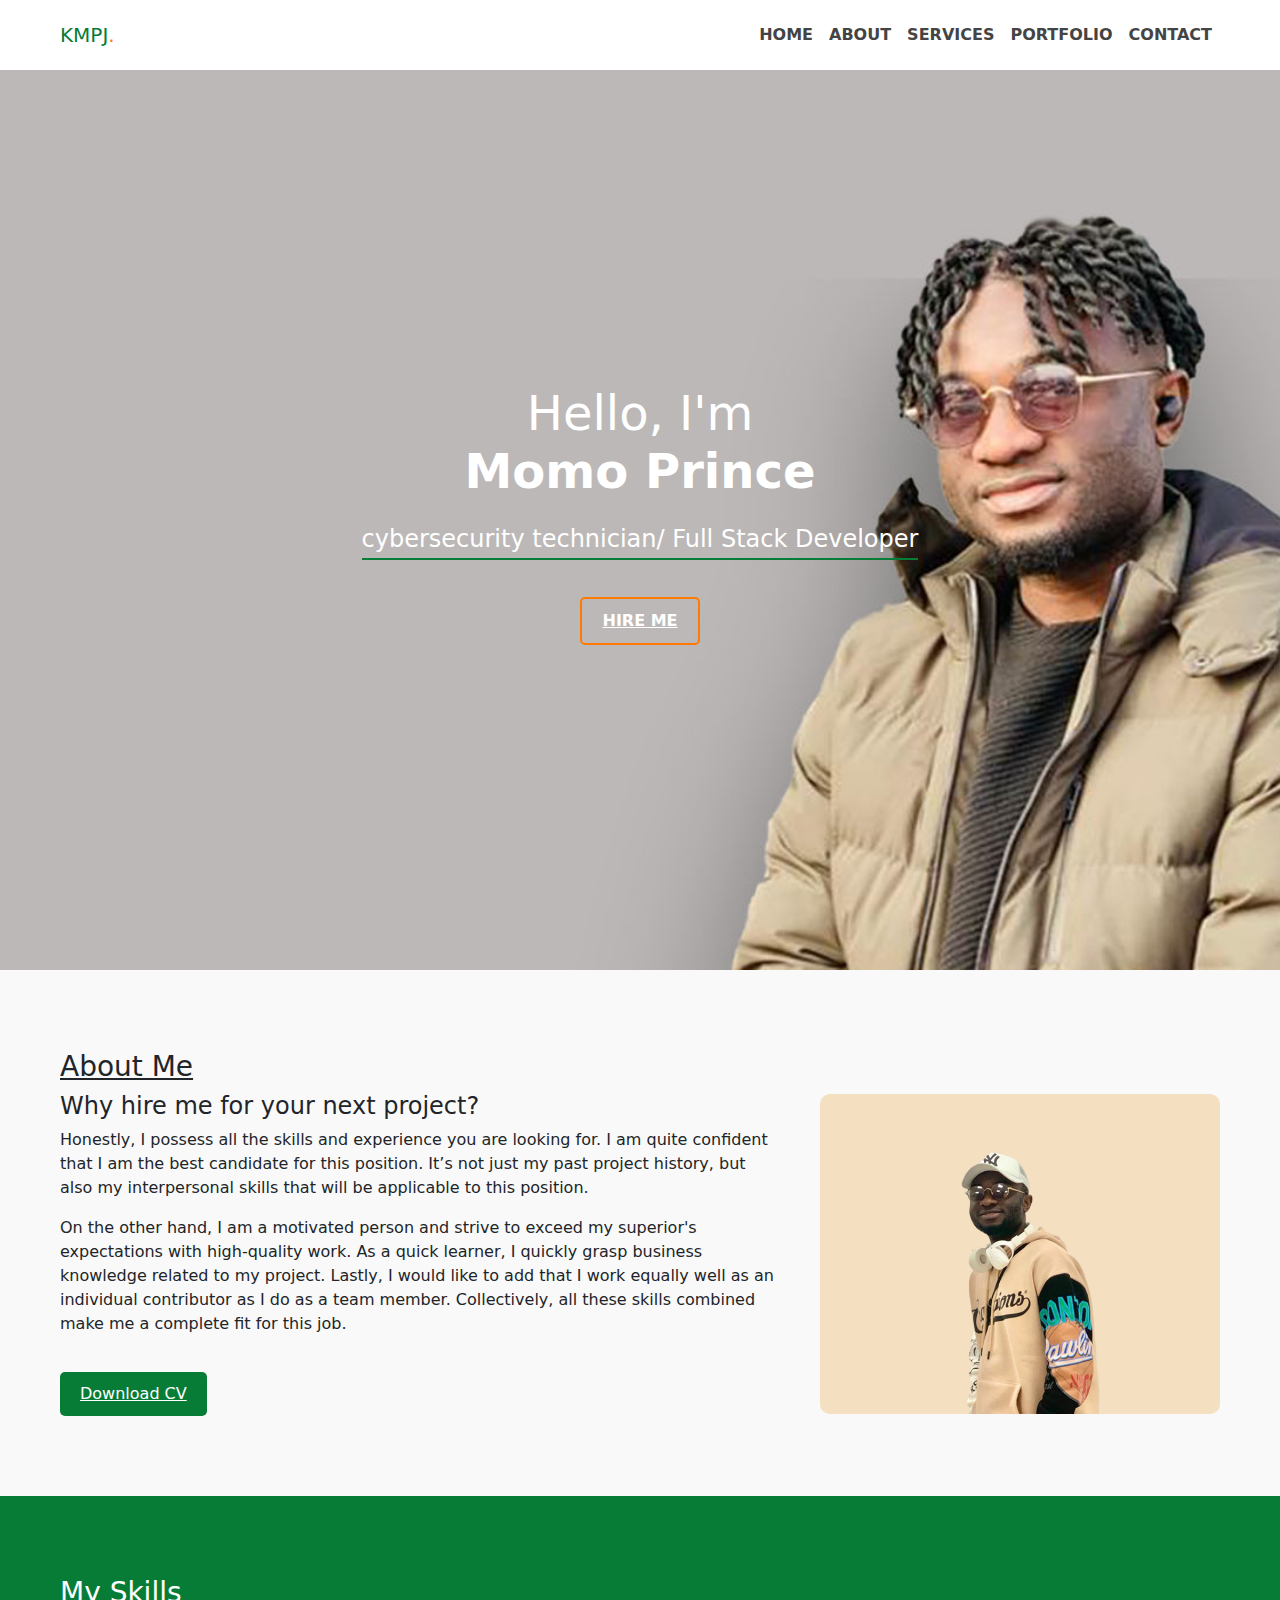
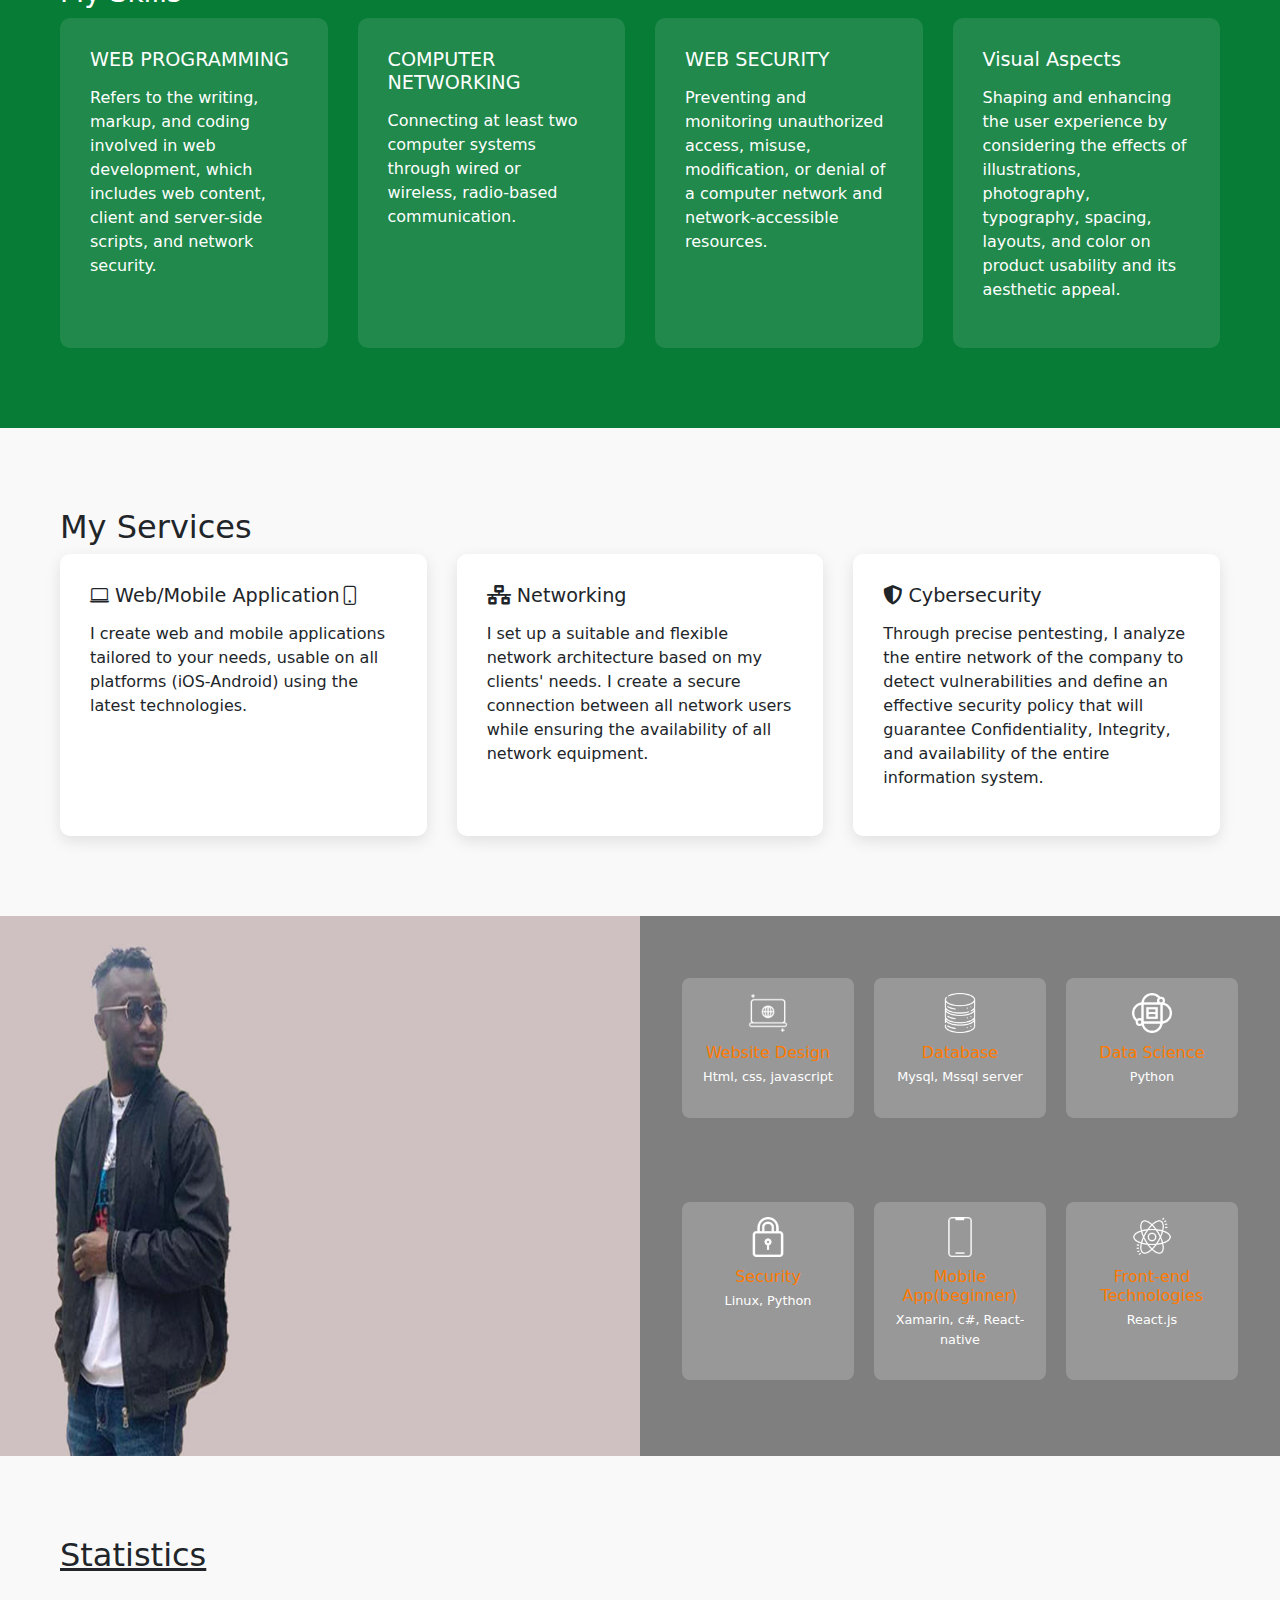
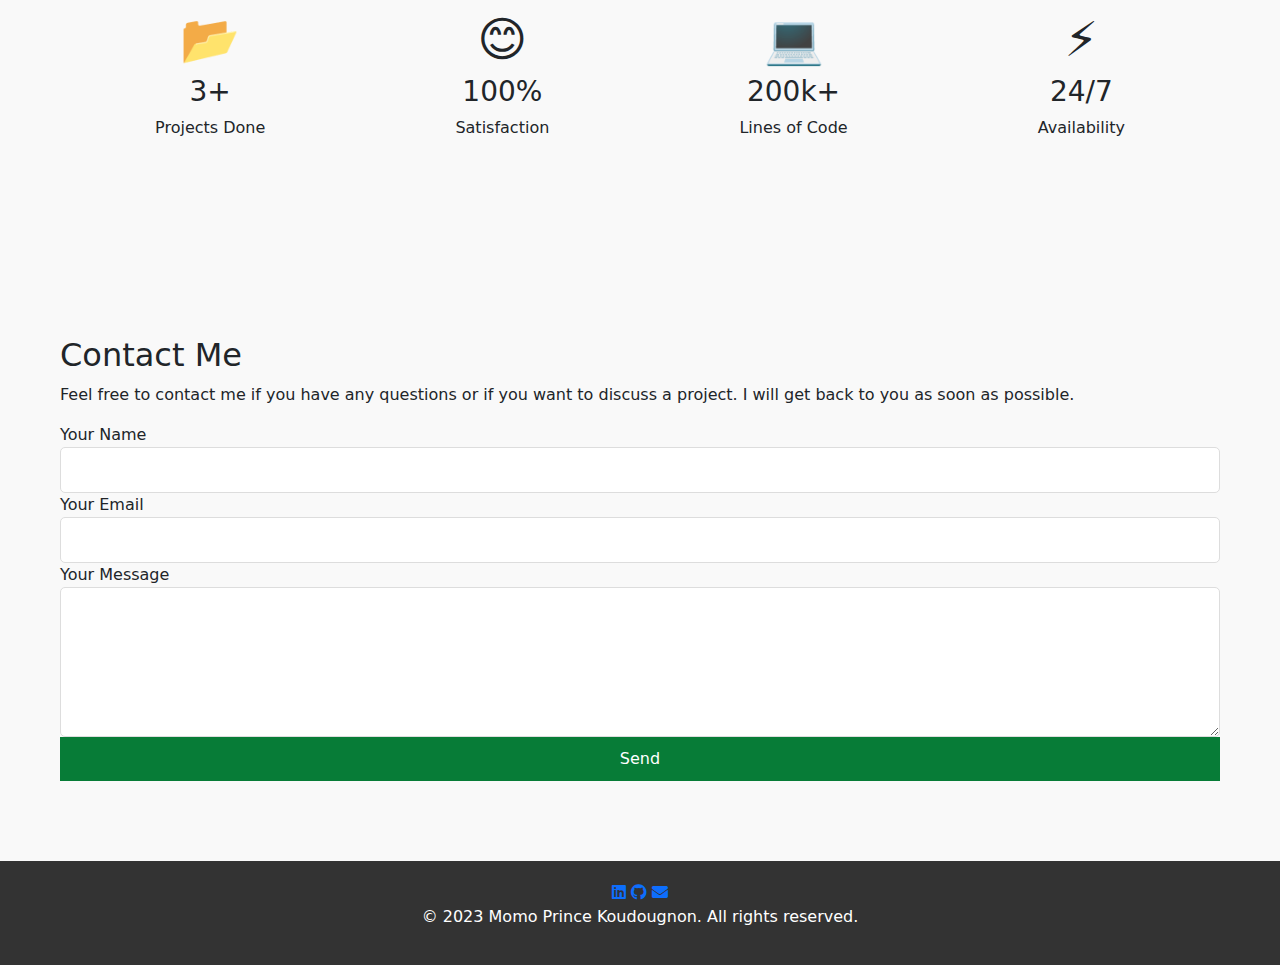
==== index.html @ 453a989a "Mise à jour des fichiers" ====
<!DOCTYPE html>
<html lang="en">
<head>
    <meta charset="UTF-8">
    <meta name="viewport" content="width=device-width, initial-scale=1.0">
    <link rel="stylesheet" href="styles.css">
    <link href="https://fonts.googleapis.com/css2?family=Roboto:wght@400;700&display=swap" rel="stylesheet">
    <link href="https://cdn.jsdelivr.net/npm/bootstrap@5.3.3/dist/css/bootstrap.min.css" rel="stylesheet" integrity="sha384-QWTKZyjpPEjISv5WaRU9OFeRpok6YctnYmDr5pNlyT2bRjXh0JMhjY6hW+ALEwIH" crossorigin="anonymous">
    <!-- Suppression des doublons de scripts -->
    <script src="https://code.jquery.com/jquery-3.6.0.min.js"></script>
    <script src="https://cdn.jsdelivr.net/npm/bootstrap@5.3.3/dist/js/bootstrap.bundle.min.js" integrity="sha384-YvpcrYf0tY3lHB60NNkmXc5s9fDVZLESaAA55NDzOxhy9GkcIdslK1eN7N6jIeHz" crossorigin="anonymous"></script>
    <!-- Bootstrap Icons -->
    <link href="https://cdn.jsdelivr.net/npm/bootstrap-icons/font/bootstrap-icons.css" rel="stylesheet">

    <!-- Font Awesome -->
    <link href="https://cdnjs.cloudflare.com/ajax/libs/font-awesome/5.15.4/css/all.min.css" rel="stylesheet">

    <title>Momo Prince Koudougnon</title>
</head>
<body>
    
    <header>
    <div class="wrapper container-fluid">
        <nav class="navbar navbar-expand-lg navbar-light ">
            <h1 class="navbar-brand mb-0">KMPJ<span class="orange">.</span></h1>
            <button class="navbar-toggler ms-auto" type="button" data-bs-toggle="collapse" data-bs-target="#navbarNav" aria-controls="navbarNav" aria-expanded="false" aria-label="Toggle navigation">
                <span class="navbar-toggler-icon"></span>
            </button>
            <div class="collapse navbar-collapse justify-content-end" id="navbarNav">
                <ul class="navbar-nav">
                    <li class="nav-item"><a class="nav-link" href="#main-image">HOME</a></li>
                    <li class="nav-item"><a class="nav-link" href="#steps">ABOUT</a></li>
                    <li class="nav-item"><a class="nav-link" href="#icones">SERVICES</a></li>
                    <li class="nav-item"><a class="nav-link" href="page2/index.html" target="_blank">PORTFOLIO</a></li>
                    <li class="nav-item"><a class="nav-link" href="#contact">CONTACT</a></li>
                </ul>
            </div>
        </nav>
    </div>
</header>

    <section id="main-image">
        <div class="wrapper">
            <h2>Hello, I'm<br> <strong>Momo Prince</strong></h2>
            <span contenteditable="true">cybersecurity technician/ Full Stack Developer</span>
            <div class="cta-buttons">
                <!-- <a href="#" class="bouton-1">MY WORK</a>*!-->
                <a href="#contact" class="bouton-2">HIRE ME</a>
            </div>
        </div>
    </section>

    <section id="steps">
        <div class="wrapper">
            <h3><u>About Me</u></h3>
            <div class="about-content">
                <div class="about-text">
                    <h4>Why hire me for your next project?</h4>
                    <p>Honestly, I possess all the skills and experience you are looking for. I am quite confident that I am the best candidate for this position. It’s not just my past project history, but also my interpersonal skills that will be applicable to this position.</p>
                    <p>On the other hand, I am a motivated person and strive to exceed my superior's expectations with high-quality work. As a quick learner, I quickly grasp business knowledge related to my project. Lastly, I would like to add that I work equally well as an individual contributor as I do as a team member. Collectively, all these skills combined make me a complete fit for this job.</p>
                    <a href="CV.pdf" class="cv-button">Download CV</a>
                </div>
                <img src="sites-perso/p32.jpg" alt="Profile picture">
            </div>
        </div>
    </section>

    <section id="services">
        <div class="wrapper">
            <h3>My Skills</h3>
            <div class="services-grid">
                <div class="service-item">
                    <h5>WEB PROGRAMMING</h5>
                    <p>Refers to the writing, markup, and coding involved in web development, which includes web content, client and server-side scripts, and network security.</p>
                </div>
                <div class="service-item">
                    <h5>COMPUTER NETWORKING</h5>
                    <p>Connecting at least two computer systems through wired or wireless, radio-based communication.</p>
                </div>
                <div class="service-item">
                    <h5>WEB SECURITY</h5>
                    <p>Preventing and monitoring unauthorized access, misuse, modification, or denial of a computer network and network-accessible resources.</p>
                </div>
                <div class="service-item">
                    <h5>Visual Aspects</h5>
                    <p>Shaping and enhancing the user experience by considering the effects of illustrations, photography, typography, spacing, layouts, and color on product usability and its aesthetic appeal.</p>
                </div>
            </div>
        </div>
    </section>

    <section id="icones">
        <div class="wrapper">
            <h2>My Services</h2>
            <div class="services-grid">
                <div class="service-item" id="icone1">
                    
                    <h5><i class="bi bi-laptop"></i> Web/Mobile Application<i class="bi bi-phone"></i></h5>
                    <p>I create web and mobile applications tailored to your needs, usable on all platforms (iOS-Android) using the latest technologies.</p>
                </div>
                <div class="service-item" id="icone2">
                    <h5><i class="fas fa-network-wired"></i> Networking</h5>
                    <p>I set up a suitable and flexible network architecture based on my clients' needs. I create a secure connection between all network users while ensuring the availability of all network equipment.</p>
                </div>
                <div class="service-item" id="icone3">
                    <h5><i class="fas fa-shield-alt"></i> Cybersecurity</h5>
                    <p>Through precise pentesting, I analyze the entire network of the company to detect vulnerabilities and define an effective security policy that will guarantee Confidentiality, Integrity, and availability of the entire information system.</p>
                </div>
            </div>
        </div>
    </section>

    <section id="part4">
    <div class="wrapper">
        <div class="skills-content">
            <div class="skills-grid">
                <div class="skill-item">
                    <img src="icones/website.png" alt="Website Design">
                    <h3>Website Design</h3>
                    <p>Html, css, javascript</p>
                </div>
                <div class="skill-item">
                    <img src="icones/base-de-donnees.png" alt="Database">
                    <h3>Database</h3>
                    <p>Mysql, Mssql server</p>
                </div>
                <div class="skill-item">
                    <img src="icones/science-des-donnees.png" alt="Data Science">
                    <h3>Data Science</h3>
                    <p>Python</p>
                </div>
                <div class="skill-item">
                    <img src="icones/cadenas.png" alt="Advanced Web App">
                    <h3>Security</h3>
                    <p>Linux, Python</p>
                </div>
                <div class="skill-item">
                    <img src="icones/icone-mobile.png" alt="Mobile App">
                    <h3>Mobile App(beginner)</h3>
                    <p>Xamarin, c#, React-native</p>
                </div>
                <div class="skill-item">
                    <img src="icones/icons8-r%C3%A9agir-64.png" alt="Front-end Technologies">
                    <h3>Front-end Technologies</h3>
                    <p>React.js</p>
                </div>
            </div>
        </div>
    </div>
</section>

    <section class="statistics-section">
        <div class="wrapper">
            <h2><u>Statistics</u></h2>
            <div class="statistics-container">
                <div class="stat">
                    <span class="emoji">📂</span>
                    <h3>3+</h3>
                    <p>Projects Done</p>
                </div>
                <div class="stat">
                    <span class="emoji">😊</span>
                    <h3>100%</h3>
                    <p>Satisfaction</p>
                </div>
                <div class="stat">
                    <span class="emoji">💻</span>
                    <h3>200k+</h3>
                    <p>Lines of Code</p>
                </div>
                <div class="stat">
                    <span class="emoji">⚡</span>
                    <h3>24/7</h3>
                    <p>Availability</p>
                </div>
            </div>
        </div>
    </section>

    <section id="contact">
        <div class="wrapper">
            <h2>Contact Me</h2>
            <p>Feel free to contact me if you have any questions or if you want to discuss a project. I will get back to you as soon as possible.</p>
            <div class="contact-form">
                <form action="mailto:momokou19@gmail.com" method="POST" enctype="text/plain">
                    <label for="name">Your Name</label>
                    <input type="text" id="name" name="name" required>
                    
                    <label for="email">Your Email</label>
                    <input type="email" id="email" name="email" required>

                    <label for="message">Your Message</label>
                    <textarea id="message" name="message" rows="5" required></textarea>

                    <button type="submit" class="submit-btn">Send</button>
                </form>
            </div>
        </div>
    </section>

    <footer>
        <div class="wrapper">
            <div class="socials">
                <a href="#" target="_blank"><i class="fab fa-linkedin"></i></a>
                <a href="#" target="_blank"><i class="fab fa-github"></i></a>
                <a href="#" target="_blank"><i class="fas fa-envelope"></i></a>
            </div>
            <p>&copy; 2023 Momo Prince Koudougnon. All rights reserved.</p>
        </div>
    </footer>
</body>
</html>
---- styles.css ----
/* LES SELECTEURS GENERAUX */
/* Reset et styles de base */
* {
    margin: 0;
    padding: 0;
    box-sizing: border-box;
}

body {
    font-family: 'Roboto', Arial, sans-serif;
    font-size: 16px;
    line-height: 1.6;
    color: #444;
}


.wrapper {
    width: 100%;
    max-width: 1200px;
    margin: 0 auto;
    padding: 0 20px;
}

h1, h2, h3, h4, h5 {
    margin-bottom: 20px;
}

a {
    text-decoration: none;
    color: #444;
}

ul {
    list-style: none;
}

img {
    max-width: 100%;
    height: auto;
}



/* Header */

header {
    background-color: #fff;
    box-shadow: 0 2px 5px rgba(0, 0, 0, 0.1);
    padding: 10px 0;
}

header .wrapper {
    padding: 0 20px;
}

.navbar {
    padding: 0;
}

.navbar-brand {
    color: #077c37 !important;
    font-size: 2em;
    margin: 0;
    padding: 0;
}

.orange {
    color: #ff7a00;
}

.navbar-toggler {
    border: none;
    padding: 0;
    margin-left: auto;
}

.navbar-nav {
    align-items: center;
}

.navbar-nav .nav-link {
    text-transform: uppercase;
    font-weight: bold;
    padding: 0 15px;
    color: #444;
}

.navbar-nav .nav-link:hover {
    color: #077c37;
}

@media screen and (max-width: 991px) {
    .navbar-collapse {
        background: white;
        position: absolute;
        top: 100%;
        right: 0;
        left: 0;
        padding: 1rem;
        z-index: 1000;
    }

    .navbar-nav .nav-link {
        padding: 10px 15px;
    }
}

/* Main Image Section */
#main-image {
    background: url('sites-perso/try1.jpg') no-repeat center center/cover;
    height: 100vh;
    display: flex;
    align-items: center;
    text-align: center;
    color: #fff;
}

#main-image .wrapper {
    max-width: 800px;
}

#main-image h2 {
    font-size: 3em;
    margin-bottom: 20px;
}

#main-image span {
    font-size: 1.5em;
    border-bottom: 2px solid #077c37;
    padding-bottom: 5px;
}

.cta-buttons {
    margin-top: 30px;
}

.bouton-1, .bouton-2 {
    display: inline-block;
    padding: 10px 20px;
    margin: 10px;
    border-radius: 5px;
    font-weight: bold;
    transition: background-color 0.3s, color 0.3s;
}

.bouton-1 {
    background-color: #ff7a00;
    color: #fff;
}

.bouton-2 {
    border: 2px solid #ff7a00;
    color: #fff;
}

.bouton-1:hover, .bouton-2:hover {
    background-color: #077c37;
    color: #fff;
}

/* About Section */
#steps {
    padding: 80px 0;
    background-color: #f9f9f9;
}

.about-content {
    display: flex;
    align-items: center;
    gap: 40px;
}

.about-text {
    flex: 1;
}

.about-content img {
    flex: 1;
    max-width: 400px;
    border-radius: 10px;
}

.cv-button {
    display: inline-block;
    margin-top: 20px;
    padding: 10px 20px;
    background-color: #077c37;
    color: #fff;
    border-radius: 5px;
    transition: background-color 0.3s;
}

.cv-button:hover {
    background-color: #ff7a00;
}

/* Services Section */
#services {
    padding: 80px 0;
    background-color: #077c37;
    color: #fff;
}

.services-grid {
    display: grid;
    grid-template-columns: repeat(auto-fit, minmax(250px, 1fr));
    gap: 30px;
}

.service-item {
    background-color: rgba(255,255,255,0.1);
    padding: 30px;

border-radius: 10px;
    transition: transform 0.3s;
}

.service-item:hover {
    transform: translateY(-10px);
}

.service-item h5 {
    font-size: 1.2em;
    margin-bottom: 15px;
}

/* Icones Section */
#icones {
    padding: 80px 0;
    background-color: #f9f9f9;
}

#icones .service-item {
    background-color: #fff;
    box-shadow: 0 5px 15px rgba(0,0,0,0.1);
}

/* Part4 Section */
#part4 {
    padding: 0;
    background: 
        url('sites-perso/p11.jpg') no-repeat left center,
        url('sites-perso/assembo.png') no-repeat right center fixed;
    background-size: 50% 100%, 50% 100%;
    position: relative;
    height: 60vh;
}

#part4::before {
    content: '';
    position: absolute;
    top: 0;
    right: 0;
    bottom: 0;
    left: 50%;
    background: rgba(0, 0, 0, 0.5);
}

.skills-content {
    position: absolute;
    right: 0;
    top: 0;
    width: 50%;
    height: 100%;
    display: flex;
    justify-content: center;
    align-items: center;
}

.skills-grid {
    display: flex;
    flex-wrap: wrap;
    justify-content: space-around;
    align-content: space-around;
    width: 90%;
    height: 90%;
}

.skill-item {
    background: rgba(255, 255, 255, 0.2);
    border-radius: 8px;
    padding: 15px;
    text-align: center;
    width: 30%;
    margin-bottom: 15px;
}

.skill-item img {
    width: 40px;
    height: 40px;
    margin-bottom: 10px;
    filter: brightness(0) invert(1); /* Rend les icônes blanches */
}

.skill-item h3 {
    font-size: 1em;
    margin-bottom: 5px;
    color: #ff7a00; /* Garde la couleur orange pour les titres */
}

.skill-item p {
    font-size: 0.8em;
    color: #ffffff; /* Rend le texte blanc */
}

@media screen and (max-width: 768px) {
    #part4 {
        height: auto;
        min-height: 80vh;
    }

    .skills-content {
        position: relative;
        width: 100%;
        padding: 40px 20px;
    }

    .skills-grid {
        width: 100%;
    }

    .skill-item {
        width: 45%;
    }
}

@media screen and (max-width: 480px) {
    .skill-item {
        width: 100%;
    }
}
/* Statistics Section */
.statistics-section {
    padding: 80px 0;
    background-color: #f9f9f9;
}

.statistics-container {
    display: flex;
    justify-content: space-around;
    flex-wrap: wrap;
}

.stat {
    text-align: center;
    padding: 20px;
}

.emoji {
    font-size: 3em;
    margin-bottom: 10px;
}

/* CTA Section */
.cta-section {
    text-align: center;
    padding: 60px 0;
}

.bouton3 {
    display: inline-block;
    padding: 15px 30px;
    background-color: #077c37;
    color: #fff;
    border-radius: 5px;
    font-size: 1.2em;
    transition: background-color 0.3s;
}

.bouton3:hover {
    background-color: #ff7a00;
}

/* Contact Section */
#contact {
    padding: 80px 0;
    background-color: #f9f9f9;
}

.contact-form, .contact-info {
    flex: 1;
}

form {
    display: flex;
    flex-direction: column;
}

input, textarea {
    margin-bottom: 15px;
    padding: 10px;
    border: 1px solid #ddd;
    border-radius: 5px;
}

textarea {
    height: 150px;
}

button {
    padding: 10px 20px;
    background-color: #077c37;
    color: #fff;
    border: none;
    border-radius: 5px;
    cursor: pointer;
    transition: background-color 0.3s;
}

button:hover {
    background-color: #ff7a00;
}

/* Footer */

footer {
    background-color: #333;
    color: #fff;
    text-align: center;
    padding: 20px 0;
}

/* Responsive Design */

@media screen and (max-width: 768px) {
    .nav-toggle-label {
        display: block;
    }

    nav ul {
        display: none;
        flex-direction: column;
        position: absolute;
        top: 100%;
        left: 0;
        width: 100%;
        background-color: #fff;
        box-shadow: 0 2px 5px rgba(0,0,0,0.1);
    }

    nav ul li {
        margin: 0;
        text-align: center;
    }

    nav ul li a {
        display: block;
        padding: 10px;
    }

    .nav-toggle:checked ~ ul {
        display: flex;
    }

    .about-content {
        flex-direction: column;
    }

    .about-content img {
        max-width: 100%;
    }

    #part4 {
        background-size: cover;
        background-position: center;
    }

    .skills-grid {
        grid-template-columns: repeat(auto-fit, minmax(150px, 1fr));
    }

    .statistics-container {
        flex-direction: column;
    }

    .stat {
        margin-bottom: 30px;
    }

    #contact .wrapper {
        flex-direction: column;
    }

    .contact-form, .contact-info {
        width: 100%;
    }
}

@media screen and (max-width: 480px) {
    body {
        font-size: 14px;
    }

    #main-image h2 {
        font-size: 2em;
    }

    .bouton-1, .bouton-2 {
        display: block;
        margin: 10px auto;
    }
}
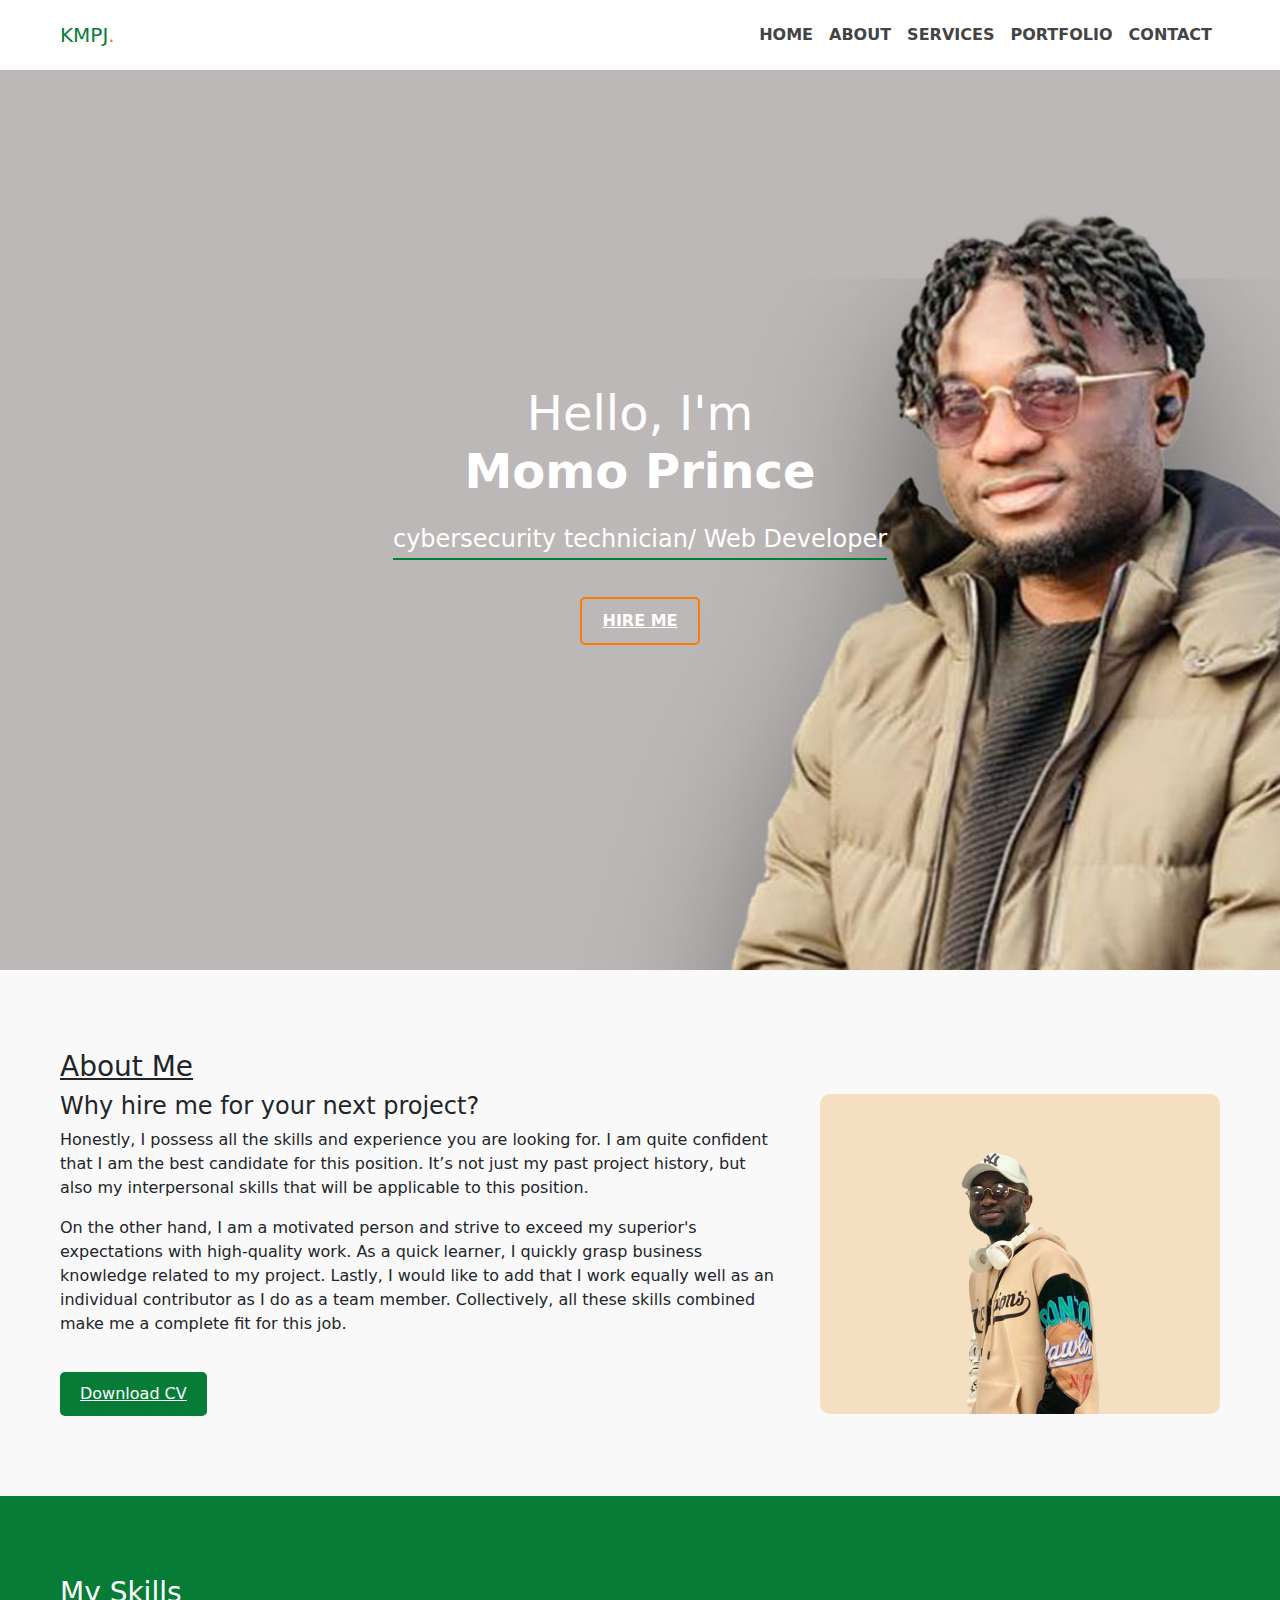
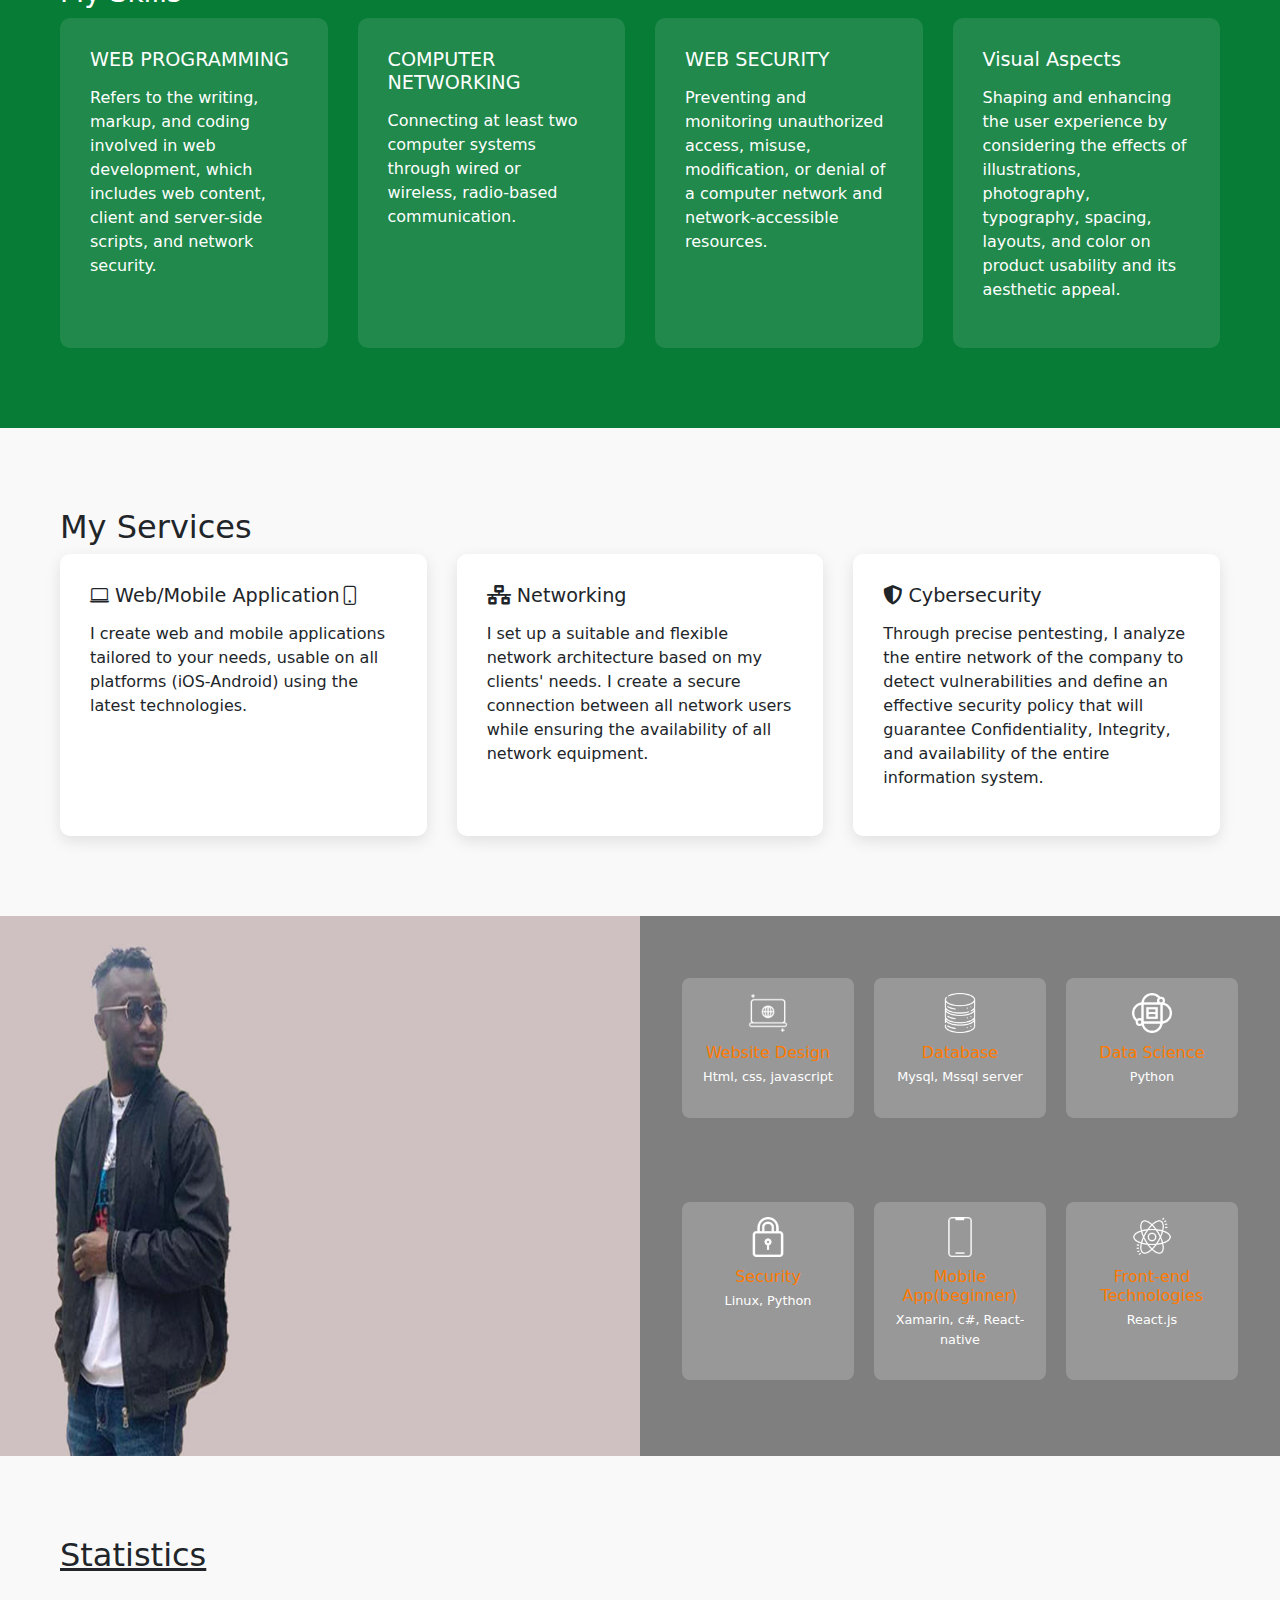
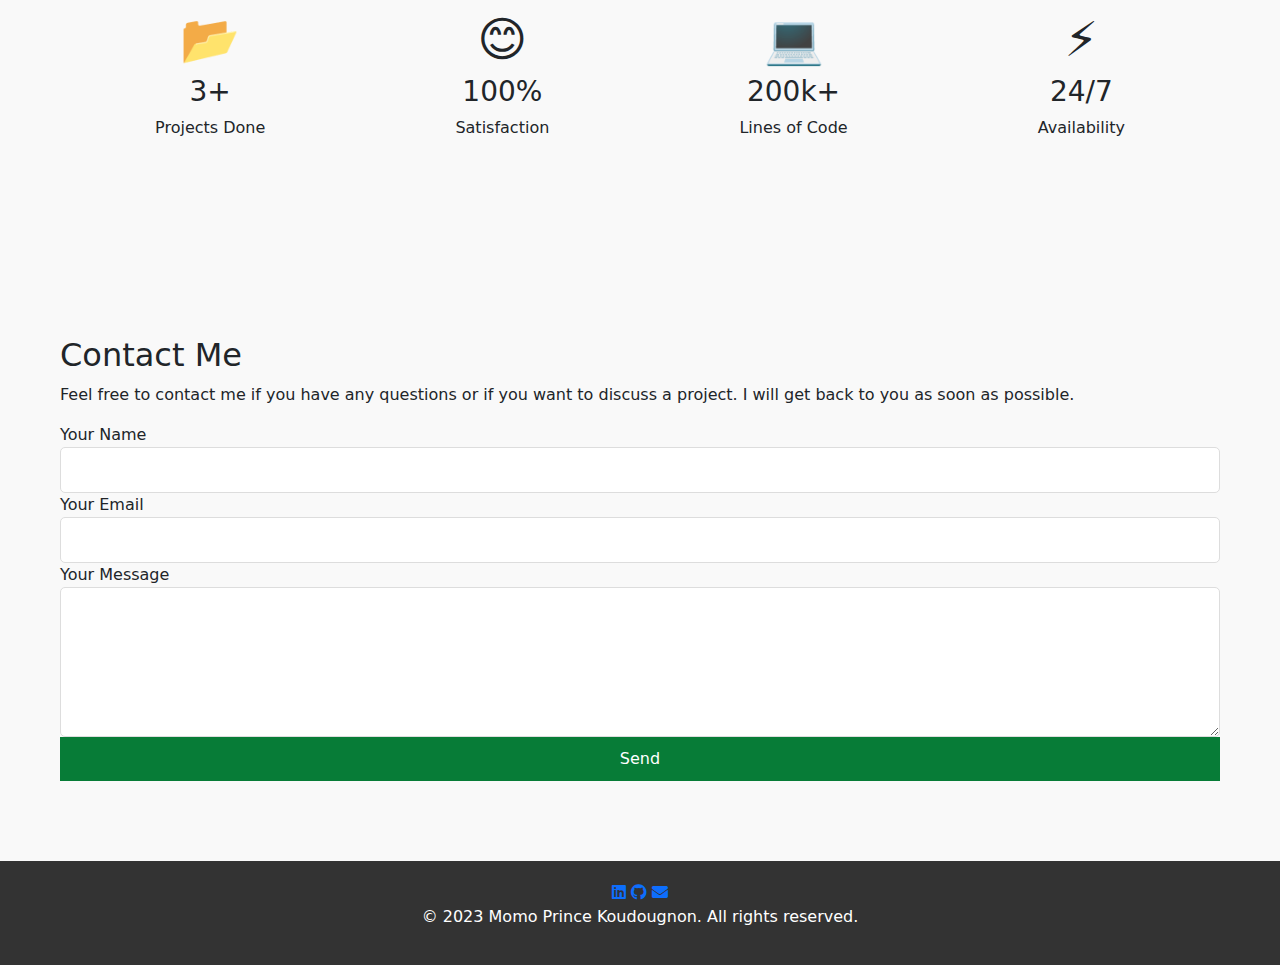
==== commit 68c3aa5a: "update" ====
--- a/index.html
+++ b/index.html
@@ -42,7 +42,7 @@
     <section id="main-image">
         <div class="wrapper">
             <h2>Hello, I'm<br> <strong>Momo Prince</strong></h2>
-            <span contenteditable="true">cybersecurity technician/ Full Stack Developer</span>
+            <span contenteditable="true">cybersecurity technician/ Web Developer</span>
             <div class="cta-buttons">
                 <!-- <a href="#" class="bouton-1">MY WORK</a>*!-->
                 <a href="#contact" class="bouton-2">HIRE ME</a>
@@ -58,7 +58,7 @@
                     <h4>Why hire me for your next project?</h4>
                     <p>Honestly, I possess all the skills and experience you are looking for. I am quite confident that I am the best candidate for this position. It’s not just my past project history, but also my interpersonal skills that will be applicable to this position.</p>
                     <p>On the other hand, I am a motivated person and strive to exceed my superior's expectations with high-quality work. As a quick learner, I quickly grasp business knowledge related to my project. Lastly, I would like to add that I work equally well as an individual contributor as I do as a team member. Collectively, all these skills combined make me a complete fit for this job.</p>
-                    <a href="CV.pdf" class="cv-button">Download CV</a>
+                    <a href="CV.pdf" target="_blank" class="cv-button">Download CV</a>
                 </div>
                 <img src="sites-perso/p32.jpg" alt="Profile picture">
             </div>
